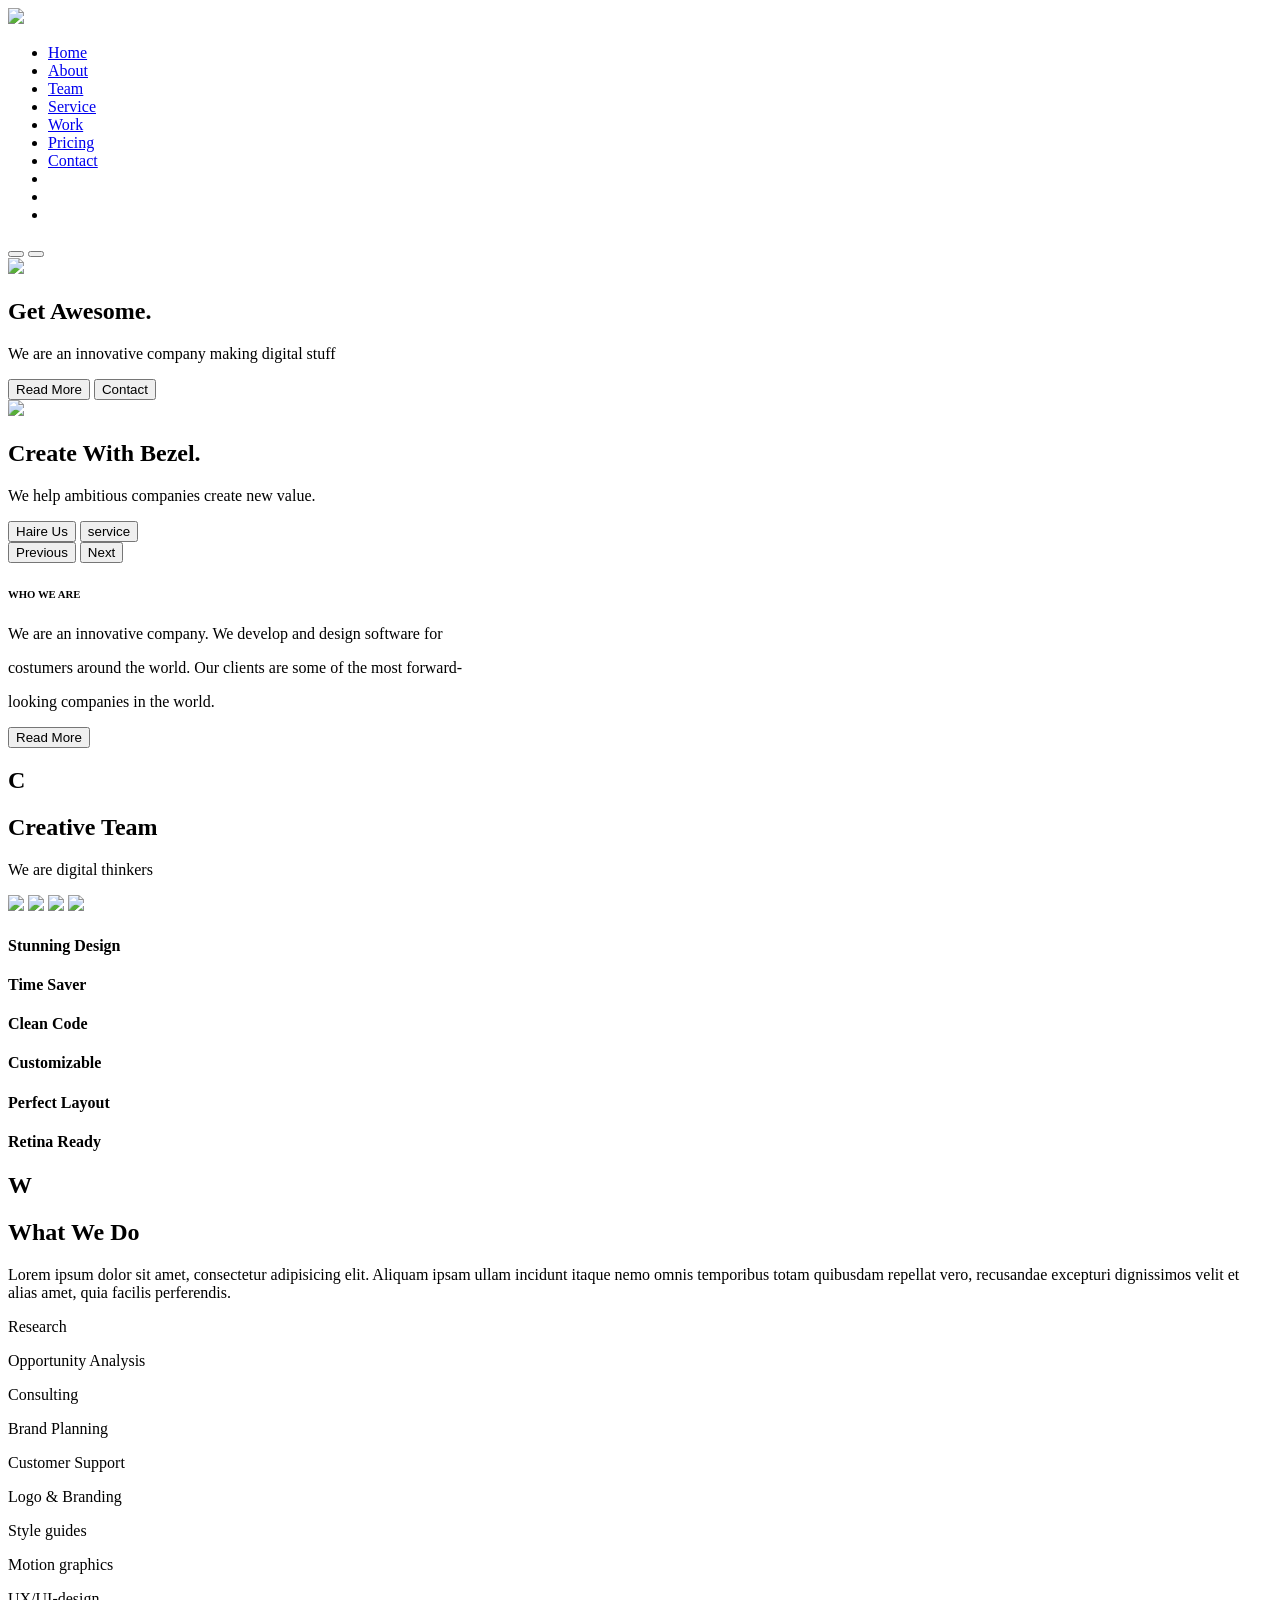
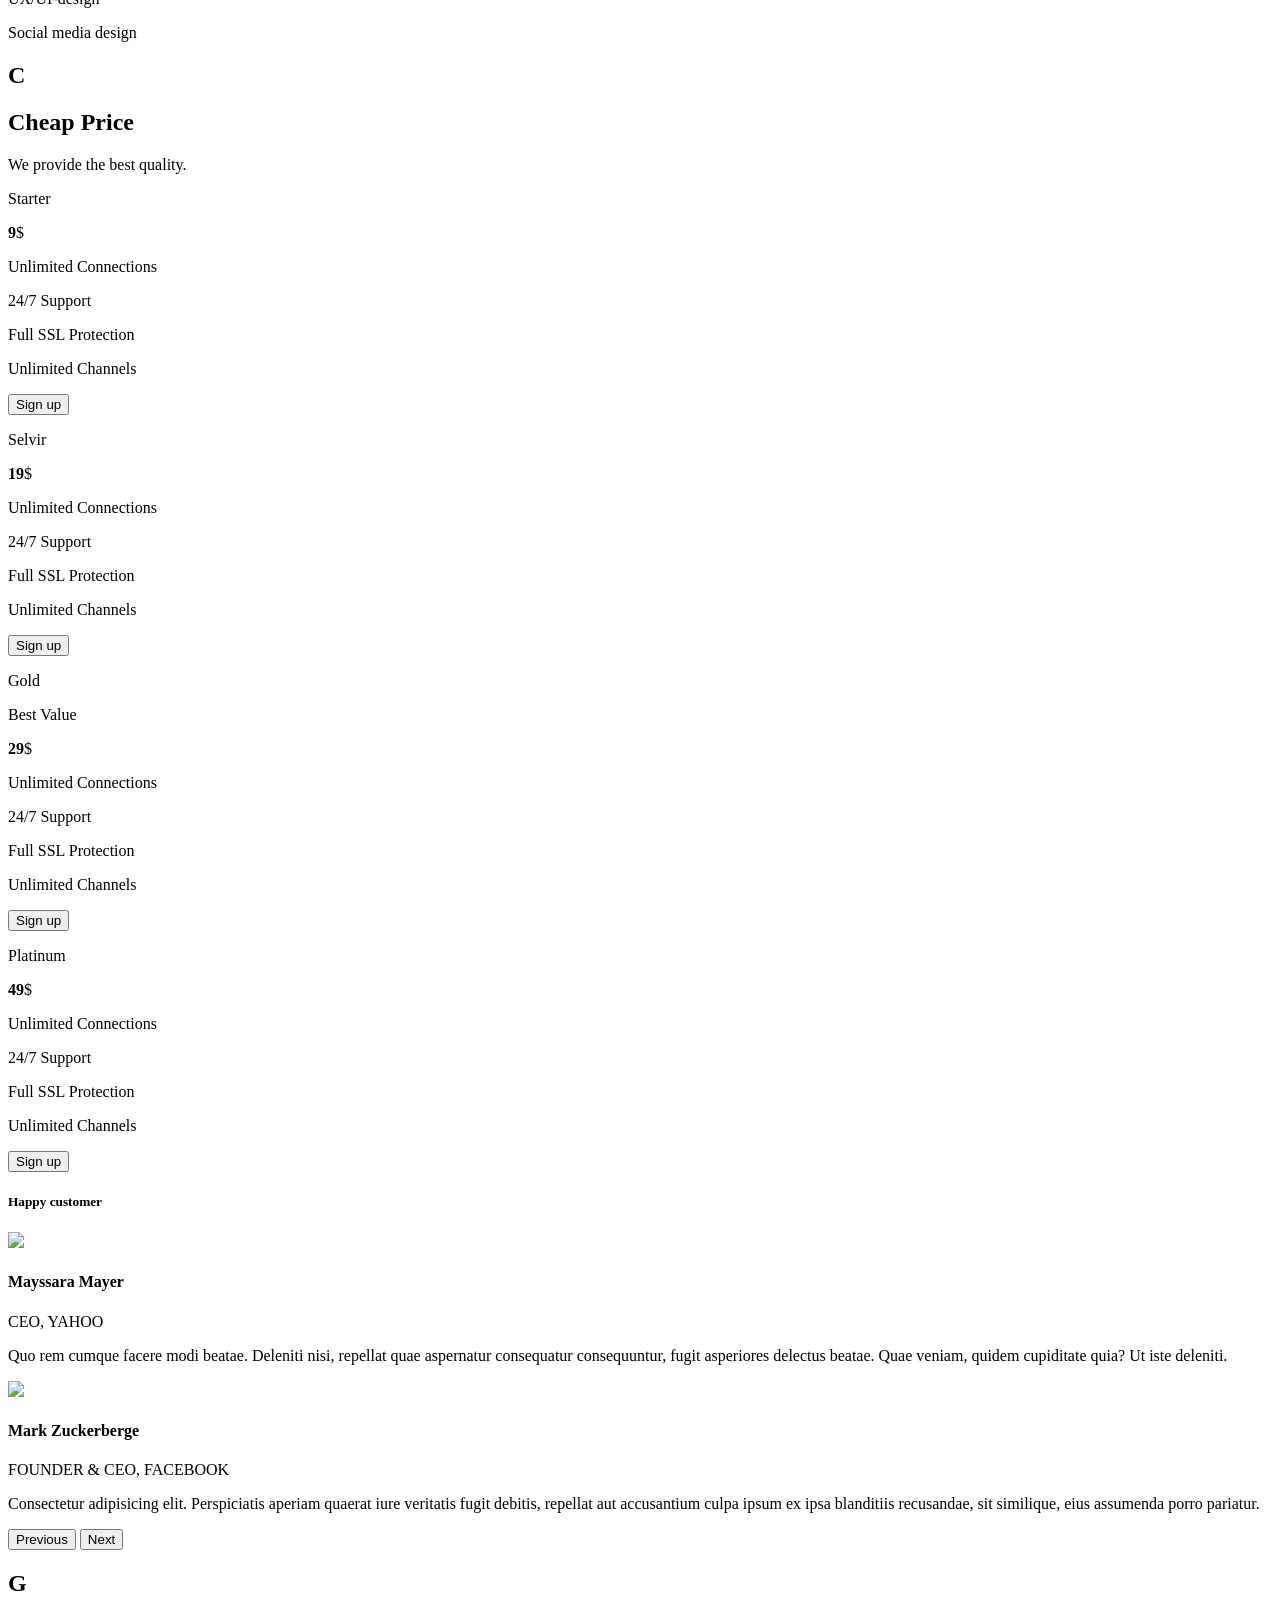
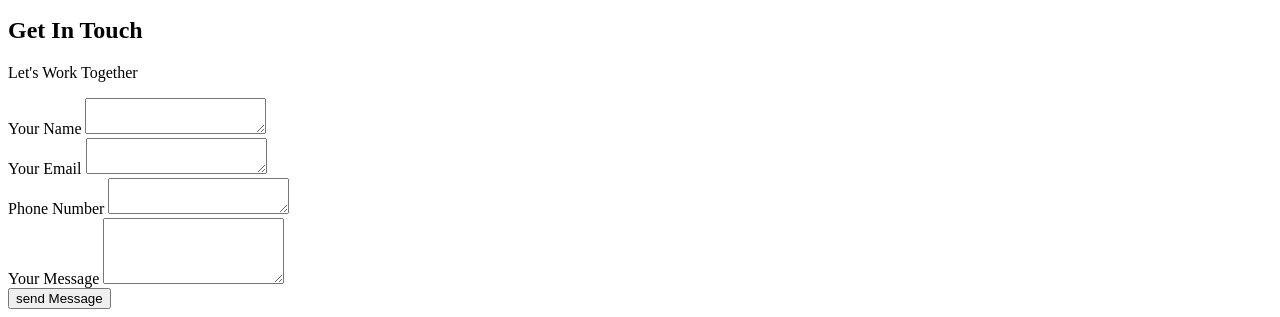
==== index.html @ a77585e8 "Add files via upload" ====
<!DOCTYPE html>
<html>

<head>
    <link rel="stylesheet" href="css/bootstrap.min.css">
    <link href="css/bezel.css" rel="stylesheet" />
    <link rel="stylesheet" href="css/all.min.css" />
</head>

<body>
    <nav class="navbar w-100 z-3 position-absolute rounded-3 ">
        <div class="container-fluid d-flex justify-content-around border-bottom">
            <a class="navbar-brand" href="#"><img class="w-50" src="bezelimg/logo-light.png" /></a>
            <ul class="nav ">
                <li class="nav-item">
                    <a class="nav-link" href="#">Home</a>
                </li>
                <li class="nav-item">
                    <a class="nav-link" href="#">About</a>
                </li>
                <li class="nav-item">
                    <a class="nav-link" href="#">Team</a>
                </li>
                <li class="nav-item">
                    <a class="nav-link" href="#">Service</a>
                </li>
                <li class="nav-item">
                    <a class="nav-link" href="#">Work</a>
                </li>
                <li class="nav-item">
                    <a class="nav-link" href="#">Pricing</a>
                </li>
                <li class="nav-item border-end">
                    <a class="nav-link" href="#">Contact</a>
                </li>
                <li class="nav-item">
                    <a class="nav-link" href="#"><i class="fa-brands fa-facebook-f"></i></a>
                </li>
                <li class="nav-item">
                    <a class="nav-link" href="#"><i class="fa-brands fa-twitter"></i></a>
                </li>
                <li class="nav-item">
                    <a class="nav-link" href="#"><i class="fa-brands fa-instagram"></i></a>
                </li>
            </ul>
        </div>

    </nav>
    <header>
        <section id="section1">
            <div id="carouselExampleCaptions" class="carousel slide">
                <div class="carousel-indicators">
                    <button type="button" data-bs-target="#carouselExampleCaptions" data-bs-slide-to="0" class="active"
                        aria-current="true" aria-label="Slide 1"></button>
                    <button type="button" data-bs-target="#carouselExampleCaptions" data-bs-slide-to="1"
                        aria-label="Slide 2"></button>
                </div>
                <div class="carousel-inner">
                    <div class="carousel-item active">
                        <img src="bezelimg/bg-image-28.jpg" class="d-block w-100">
                        <div class="layer bg-black bg-opacity-25 ">
                            <div class="carousel-caption d-none d-md-block">
                                <h1 class="display-1 fw-bolder ">Get Awesome.</h1>
                                <p>We are an innovative company making digital stuff</p>
                                <button type="button" class="btn btn-info p-3 text-white">Read More</button>
                                <button type="button"
                                    class="btn btn-light p-3 bg-black bg-opacity-10 text-white">Contact</button>
                            </div>
                        </div>
                    </div>
                    <div class="carousel-item">
                        <img src="bezelimg/bg-image-29.jpg" class="d-block w-100">
                        <div class="layer bg-black bg-opacity-50 ">
                            <div class="carousel-caption d-none d-md-block">
                                <h1 class="display-1">Create With Bezel.</h1>
                                <p>We help ambitious companies create new value.</p>
                                <button type="button" class="btn btn-info p-3 text-white">Haire Us</button>
                                <button type="button"
                                    class="btn btn-light p-3 bg-black bg-opacity-10 text-white">service</button>
                            </div>
                        </div>
                    </div>
                </div>
                <button class="carousel-control-prev" type="button" data-bs-target="#carouselExampleCaptions"
                    data-bs-slide="prev">
                    <span class="carousel-control-prev-icon" aria-hidden="true"></span>
                    <span class="visually-hidden">Previous</span>
                </button>
                <button class="carousel-control-next" type="button" data-bs-target="#carouselExampleCaptions"
                    data-bs-slide="next">
                    <span class="carousel-control-next-icon" aria-hidden="true"></span>
                    <span class="visually-hidden">Next</span>
                </button>
            </div>
        </section>
    </header>
    <section id="section2" class="border-bottom p-5">
        <h6 class="d-flex justify-content-center text-align-center pt-5 ">WHO WE ARE</h6>
        <p class="d-flex justify-content-center text-align-center lead text-body-secondary">We are an innovative
            company. We develop and
            design <span class="text-info">software</span> for </p>
        <p class="d-flex justify-content-center text-align-center lead text-body-secondary">costumers around the world.
            Our clients are some
            of the most forward-</p>
        <p class="d-flex justify-content-center text-align-center lead text-body-secondary">looking companies in the
            world.</p>
        <div class="div16 d-flex justify-content-center text-align-center">
            <button type="button" class="btn border p-3">Read More</button>
        </div>
    </section>
    <section id="section3">
        <h2 class="d-flex justify-content-center text-align-center">C</h2>
        <h1 class="d-flex justify-content-center text-align-center fw-bolder">Creative Team</h1>
        <p class="lead text-secondary fs-6  d-flex justify-content-center text-align-center">We are digital thinkers</p>
        <div class="imgdiv d-flex justify-content-evenly p-5">
            <img src="bezelimg/team-1.jpg" />
            <img src="bezelimg/team-2.jpg" />
            <img src="bezelimg/team-3.jpg" />
            <img src="bezelimg/team-4.jpg" />
        </div>
    </section>
    <section id="section4" class=" p-5">
        <div class="div1 d-flex justify-content-evenly pb-5 text-white">
            <h4>Stunning Design</h4>
            <h4> Time Saver</h4>
            <h4> Clean Code</h4>
            <h4> Customizable</h4>
            <h4> Perfect Layout</h4>
            <h4> Retina Ready</h4>
        </div>
        <div class="div2 d-flex justify-content-around text-white">
            <div class="div3 col-3">
                <h1 class="d-flex justify-content-center text-align-center">W</h1>
                <div class="div17">
                    <h2 class="fw-bolder">What We Do</h2>
                </div>
                <p>Lorem ipsum dolor sit amet, consectetur adipisicing elit. Aliquam ipsam ullam incidunt itaque nemo
                    omnis temporibus totam quibusdam repellat vero, recusandae excepturi dignissimos velit et alias
                    amet, quia facilis perferendis.</p>
            </div>

            <div class="div4 col-2">
                <p><i class="fa-solid fa-check border rounded-circle p-1 text-white"></i>Research</p>
                <p><i class="fa-solid fa-check border rounded-circle p-1 text-white"></i>Opportunity Analysis</p>
                <p><i class="fa-solid fa-check border rounded-circle p-1 text-white"></i>Consulting</p>
                <p><i class="fa-solid fa-check border rounded-circle p-1 text-white"></i>Brand Planning</p>
                <p><i class="fa-solid fa-check border rounded-circle p-1 text-white"></i>Customer Support</p>
            </div>
            <div class="div5 col-2">
                <p><i class="fa-solid fa-check border rounded-circle p-1 text-white"></i>Logo & Branding</p>
                <p><i class="fa-solid fa-check border rounded-circle p-1 text-white"></i>Style guides</p>
                <p><i class="fa-solid fa-check border rounded-circle p-1 text-white"></i>Motion graphics</p>
                <p><i class="fa-solid fa-check border rounded-circle p-1 text-white"></i>UX/UI-design</p>
                <p><i class="fa-solid fa-check border rounded-circle p-1 text-white"></i>Social media design</p>
            </div>
        </div>
    </section>
    <section id="section5" >
        <div class="div6 ">
            <h1 class="d-flex justify-content-center text-align-center">C</h1>
            <h2 class="d-flex justify-content-center text-align-center fs-1 fw-bolder">Cheap Price</h2>
            <p class="lead d-flex justify-content-center text-align-center">We provide the best quality.</p>
        </div>
        <div class="div7 d-flex justify-content-evenly p-5">
            <div class="div8 col-2 bg-white shadow p-3">
                <p>Starter</p>
                <p class="border-bottom"><strong class="fs-1">9</strong>$</p>
                <p>Unlimited Connections</p>
                <p>24/7 Support</p>
                <p>Full SSL Protection</p>
                <p>Unlimited Channels</p>
                <button type="button" class="btn btn-info">Sign up</button>
            </div>
            <div class="div9 col-2 bg-white shadow p-3 ">
                <p>Selvir</p>
                <p class="border-bottom"><strong class="fs-1">19</strong>$</p>
                <p>Unlimited Connections</p>
                <p>24/7 Support</p>
                <p>Full SSL Protection</p>
                <p>Unlimited Channels</p>
                <button type="button" class="btn btn-info">Sign up</button>
            </div>
            <div class="div10 col-2 bg-white shadow p-2">
                <div class="div18 d-flex justify-content-between">
                    <p>Gold</p>
                <p class="bg-info rounded-pill p-1">Best Value</p>
                </div>
                <p class="border-bottom"><strong class="fs-1 text-info">29</strong>$</p>
                <p>Unlimited Connections</p>
                <p>24/7 Support</p>
                <p>Full SSL Protection</p>
                <p>Unlimited Channels</p>
                <button type="button" class="btn btn-info">Sign up</button>
            </div>
            <div class="div11 col-2 bg-white shadow p-3">
                <p>Platinum</p>
                <p class="border-bottom"><strong class="fs-1">49</strong>$</p>
                <p>Unlimited Connections</p>
                <p>24/7 Support</p>
                <p>Full SSL Protection</p>
                <p>Unlimited Channels</p>
                <button type="button" class="btn btn-info">Sign up</button>
            </div>
        </div>
    </section>
    <section id="section6" class="bg-light">
        <div class="title d-flex justify-content-center text-align-center">
            <h5 class="lead ">Happy customer</h5>
        </div>
        <div id="carouselExample" class="carousel slide">
            <div class="carousel-inner">
                <div class="carousel-item active">
                    <div class="container d-flex justify-content-center text-align-center">
                        <div class="row col-md-6 col-sm-3">

                            <div class="section-content">
                                <div class="div13">
                                    <img src="bezelimg/testimonial-1.jpg" />
                                    <div class="comment bg-white mt-5 p-5 shadow ">
                                        <h4 class=" d-flex justify-content-center text-align-center pt-3 fw-bolder">
                                            Mayssara Mayer</h4>
                                        <p class="text-body-secondary d-flex justify-content-center text-align-center">
                                            CEO, YAHOO</p>
                                        <p class=" text-body-tertiary lead">Quo rem cumque facere modi beatae. Deleniti
                                            nisi,
                                            repellat quae aspernatur consequatur consequuntur,
                                            fugit asperiores delectus beatae. Quae veniam, quidem
                                            cupiditate quia? Ut iste deleniti.
                                        </p>
                                    </div>
                                </div>
                            </div>
                        </div>
                    </div>
                </div>
                <div class="carousel-item">
                    <div class="container d-flex justify-content-center text-align-center">
                        <div class="row col-md-6 col-sm-3">
                            <div class="section-content">
                                <div class="div13">
                                    <img src="bezelimg/testimonial-2.jpg" />
                                    <div class="comment bg-white mt-5 p-5 shadow ">
                                        <h4 class=" d-flex justify-content-center text-align-center pt-3 fw-bolder">Mark
                                            Zuckerberge</h4>
                                        <p class="text-body-secondary d-flex justify-content-center text-align-center">
                                            FOUNDER & CEO, FACEBOOK</p>
                                        <p class=" text-body-tertiary lead">Consectetur adipisicing elit. Perspiciatis
                                            aperiam quaerat iure veritatis fugit debitis,
                                            repellat aut accusantium culpa ipsum ex ipsa blanditiis recusandae,
                                            sit similique, eius assumenda porro pariatur.
                                        </p>
                                    </div>
                                </div>
                            </div>
                        </div>
                    </div>
                </div>
            </div>
            <button class="carousel-control-prev" type="button" data-bs-target="#carouselExample" data-bs-slide="prev">
                <span class="carousel-control-prev-icon" aria-hidden="true"></span>
                <span class="visually-hidden">Previous</span>
            </button>
            <button class="carousel-control-next" type="button" data-bs-target="#carouselExample" data-bs-slide="next">
                <span class="carousel-control-next-icon" aria-hidden="true"></span>
                <span class="visually-hidden">Next</span>
            </button>
        </div>
    </section>
    <section id="contact" class="d-flex justify-content-evenly pb-5">
        <div class="div14 col-md-6 col-sm-3"> </div>
        <div class="div15  col-md-6 col-sm-3">
            <h1>G</h1>
            <h2>Get In Touch</h2>
            <p class="lead">Let's Work Together</p>
            <div class="mb-3">
                <label for="exampleFormControlTextarea1" class="form-label">Your Name</label>
                <textarea class="form-control" id="exampleFormControlTextarea1" rows="2"></textarea>
            </div>
            <div class="mb-3">
                <label for="exampleFormControlTextarea1" class="form-label">Your Email</label>
                <textarea class="form-control" id="exampleFormControlTextarea1" rows="2"></textarea>
            </div>
            <div class="mb-3">
                <label for="exampleFormControlTextarea1" class="form-label">Phone Number</label>
                <textarea class="form-control" id="exampleFormControlTextarea1" rows="2"></textarea>
            </div>
            <div class="mb-3">
                <label for="exampleFormControlTextarea1" class="form-label">Your Message</label>
                <textarea class="form-control" id="exampleFormControlTextarea1" rows="4"></textarea>
            </div>
            <button type="button" class="btn btn-info p-3">send Message</button>
        </div>
    </section>















    <script src="https://cdn.jsdelivr.net/npm/@popperjs/core@2.11.8/dist/umd/popper.min.js"
        integrity="sha384-I7E8VVD/ismYTF4hNIPjVp/Zjvgyol6VFvRkX/vR+Vc4jQkC+hVqc2pM8ODewa9r"
        crossorigin="anonymous"></script>
    <script src="js/bootstrap.bundle.js"></script>
</body>

</html>
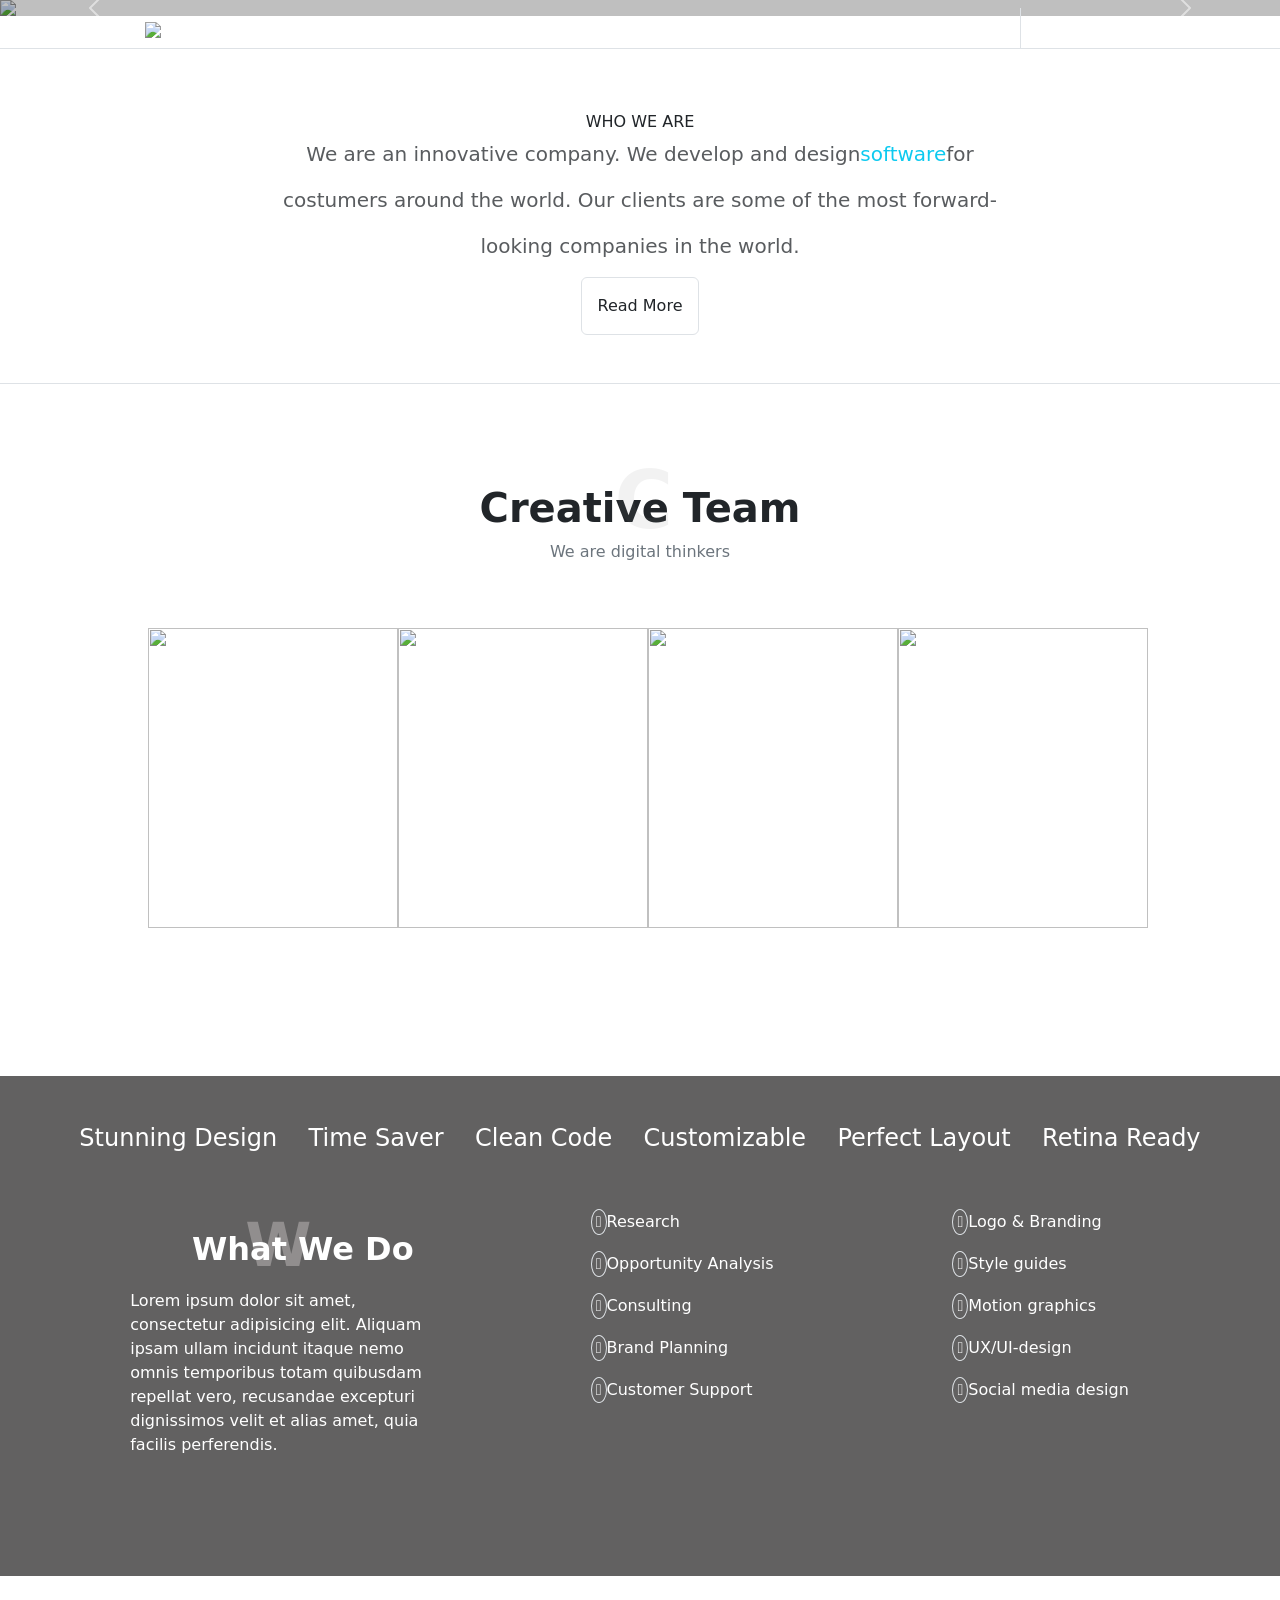
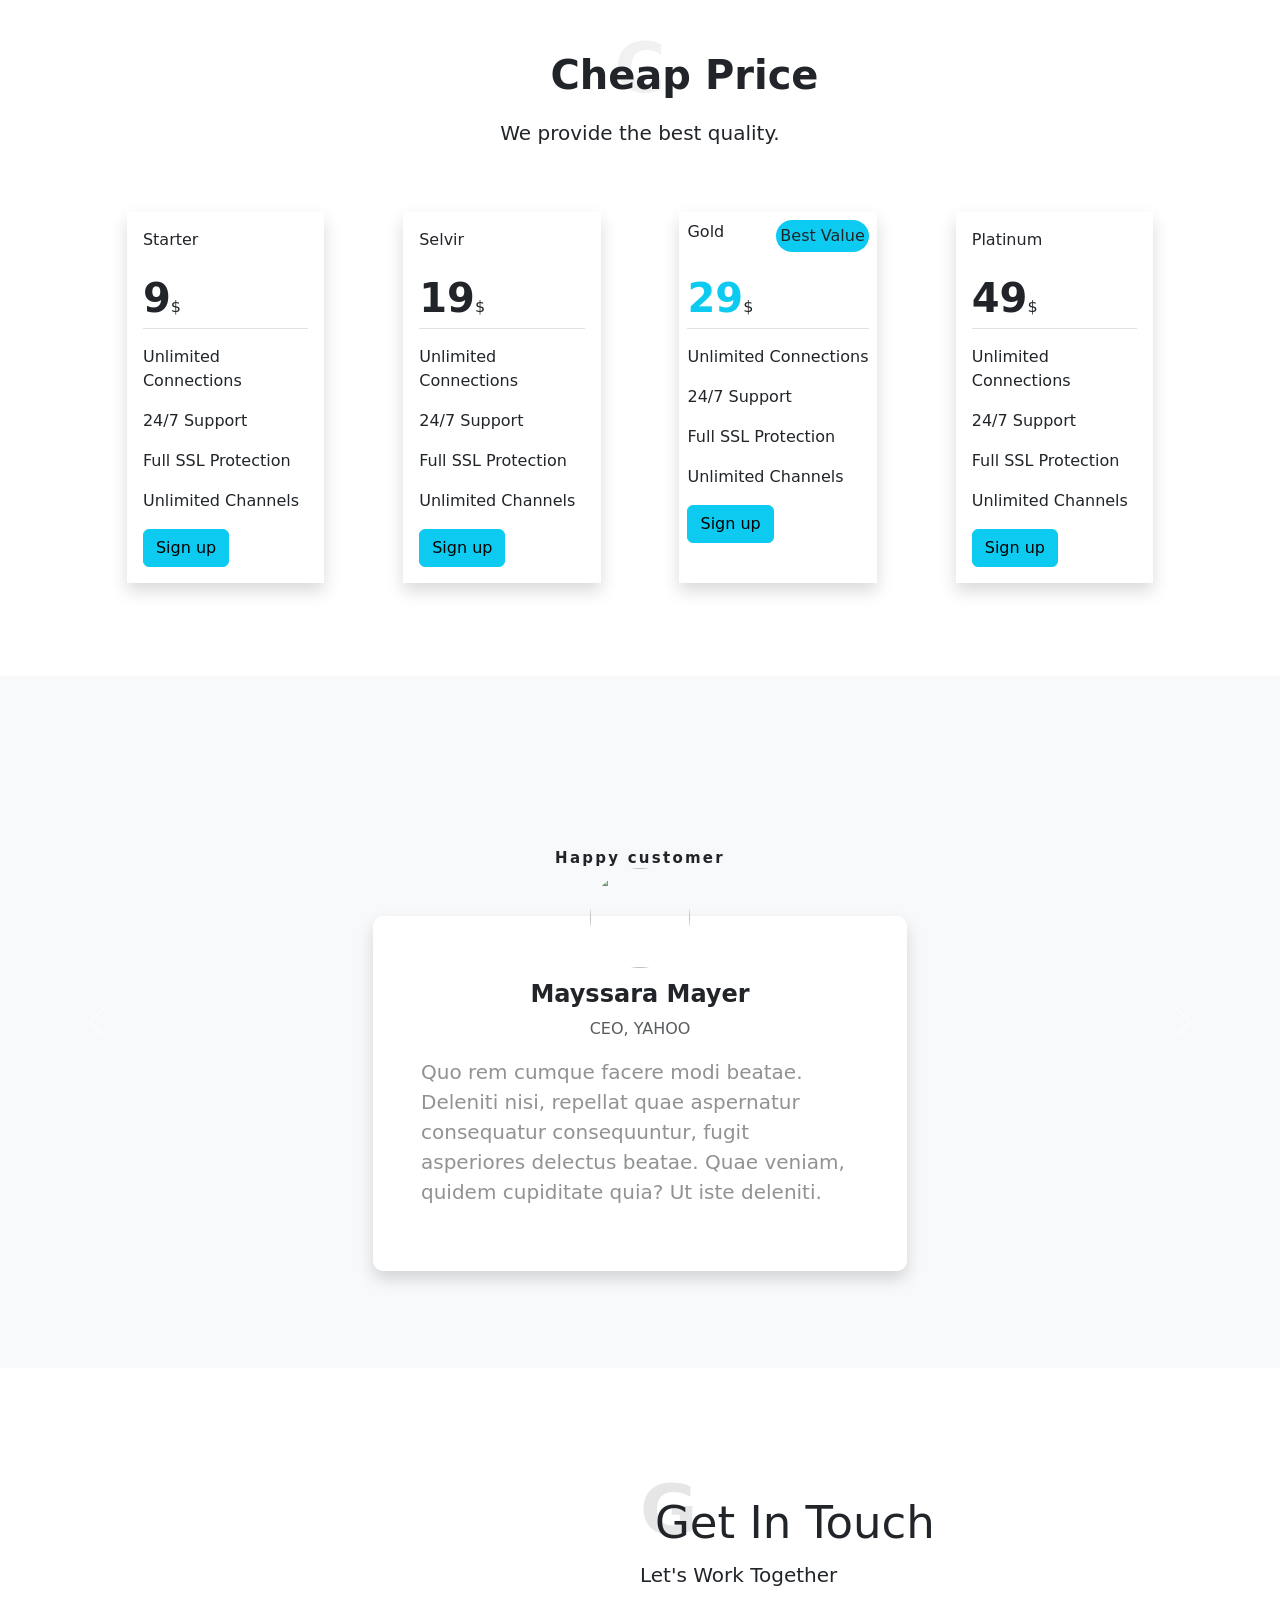
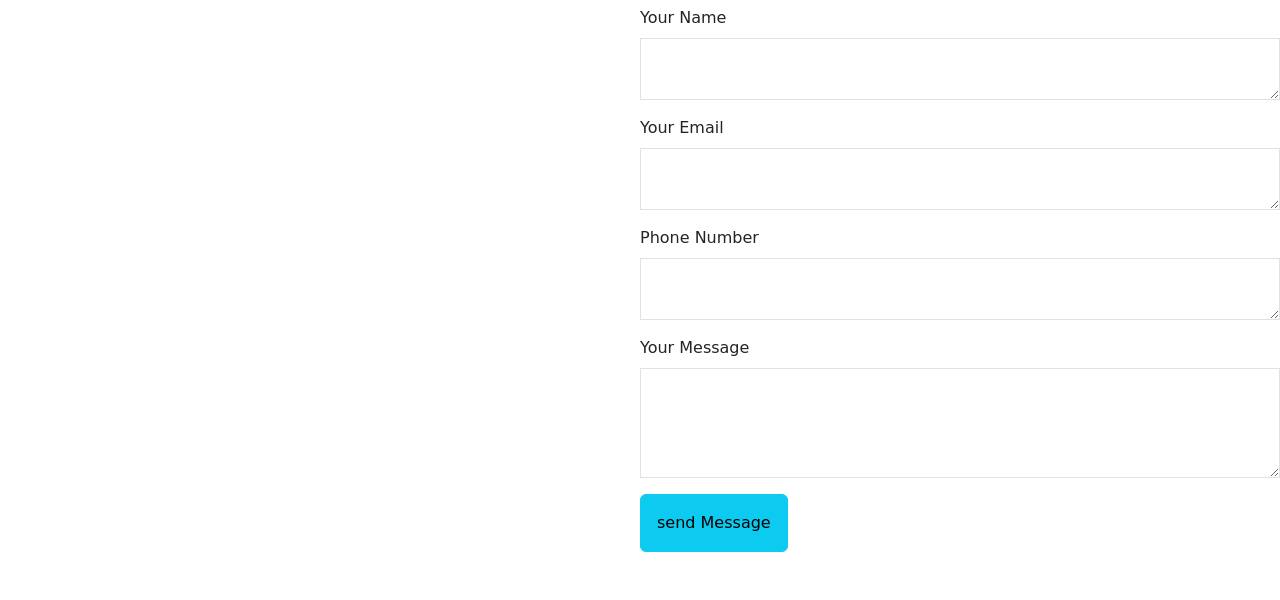
==== commit c4828930: "Update index.html" ====
--- a/index.html
+++ b/index.html
@@ -2,9 +2,9 @@
 <html>
 
 <head>
-    <link rel="stylesheet" href="css/bootstrap.min.css">
-    <link href="css/bezel.css" rel="stylesheet" />
-    <link rel="stylesheet" href="css/all.min.css" />
+    <link rel="stylesheet" href="bootstrap.min.css">
+    <link href="bezel.css" rel="stylesheet" />
+    <link rel="stylesheet" href="all.min.css" />
 </head>
 
 <body>
@@ -312,4 +312,6 @@
     <script src="js/bootstrap.bundle.js"></script>
 </body>
 
-</html>+
+</html>
+
--- a/bezel.css
+++ b/bezel.css
@@ -0,0 +1,167 @@
+*{
+    margin: 0;
+    padding: 0;
+}
+.nav-item a{
+    color: white;
+}
+.nav-item a:hover{
+    color: white;
+}
+.carousel-item.active .layer {
+    position: absolute;
+    top: 0;
+    left: 0;
+    width: 100%;
+    height: 100%;
+}
+.carousel-item.active .overlay {
+    position: absolute;
+    top: 0;
+    left: 0;
+    width: 100%;
+    height: 100%;
+    background-color: rgba(0, 0, 0, 0.5); 
+}
+.carousel-caption {
+    font-size: 20px;
+    position: absolute;
+    top: 40%;
+}
+.carousel-caption h1{
+    font-size: 100px;
+    font-family: Arial, Helvetica, sans-serif;
+}
+.btn-info:hover{
+transform: scale(1.1);
+}
+#section3 img{
+    width: 250px;
+    height: 300px;
+ } 
+ .section-content{
+    position: relative;
+    height: 500px;
+   }
+ .section-content img{
+    width: 100px;
+    height: 100px;
+    border-radius: 50%;
+    position: absolute;
+    bottom: 80%;
+    left: 41%; 
+ }
+ .comment{
+    border-radius: 10px;
+ }
+ .container{
+    padding-top: 15%;
+ }
+ #section5{
+    height: 700px;
+    padding-top: 50px;
+ }
+ .div6{
+    position: relative;
+ }
+ .div6 h1{
+    font-size: 70px;
+    font-weight: 900;
+    color: rgba(191, 187, 187, 0.2);
+ }
+.div6 h2{
+    position: absolute;
+    top: 20%;
+    left: 43%;
+}
+ #section6{
+    position: relative;
+ }
+ .title h5{
+    position: absolute;
+    top: 25%;
+    font-size: 15px;
+    letter-spacing: 0.15em;
+    font-weight: 600;  
+ }
+ .form-control{
+    border-radius: 0;
+ }
+#contact{
+    padding-top: 100px;
+    position: relative;
+}
+#contact h1{
+   font-family: system-ui, -apple-system, BlinkMacSystemFont, 'Segoe UI', Roboto, Oxygen, Ubuntu, Cantarell, 'Open Sans', 'Helvetica Neue', sans-serif;
+    font-weight: 900;
+    font-size: 70px;
+    color: rgba(128, 128, 128, 0.2);
+}
+.div15{
+    position: relative;
+}
+.div15 h2{
+    position: absolute;
+    top: 4%;
+    left: 15px;
+    font-family: system-ui, -apple-system, BlinkMacSystemFont, 'Segoe UI', Roboto, Oxygen, Ubuntu, Cantarell, 'Open Sans', 'Helvetica Neue', sans-serif;
+    font-size:45px ;
+    font-weight: 300px;
+}
+#section3{
+    position: relative;
+    padding: 100px;
+}
+#section3 h2 {
+    font-family: system-ui, -apple-system, BlinkMacSystemFont, 'Segoe UI', Roboto, Oxygen, Ubuntu, Cantarell, 'Open Sans', 'Helvetica Neue', sans-serif;
+    font-weight: 900;
+    font-size: 80px;
+    color: rgba(128, 128, 128, 0.1);
+    position: absolute;
+    top: 10%;
+    left: 48%;
+}
+#section4{
+    background-color: rgb(98, 97, 97);
+    position: relative;
+    height: 500px;
+}
+.div17 h2{
+    position: absolute;
+    bottom: 60%;
+    left: 15%; 
+}
+.div3 h1{
+    font-family: system-ui, -apple-system, BlinkMacSystemFont, 'Segoe UI', Roboto, Oxygen, Ubuntu, Cantarell, 'Open Sans', 'Helvetica Neue', sans-serif;
+    font-weight: 900;
+    font-size: 60px;
+    color: rgba(191, 187, 187, 0.5);
+}
+.div16 .btn:hover{
+color: white;
+background-color: black;
+}
+
+
+
+
+
+
+
+
+
+
+
+
+
+  
+
+
+
+
+
+
+
+
+
+
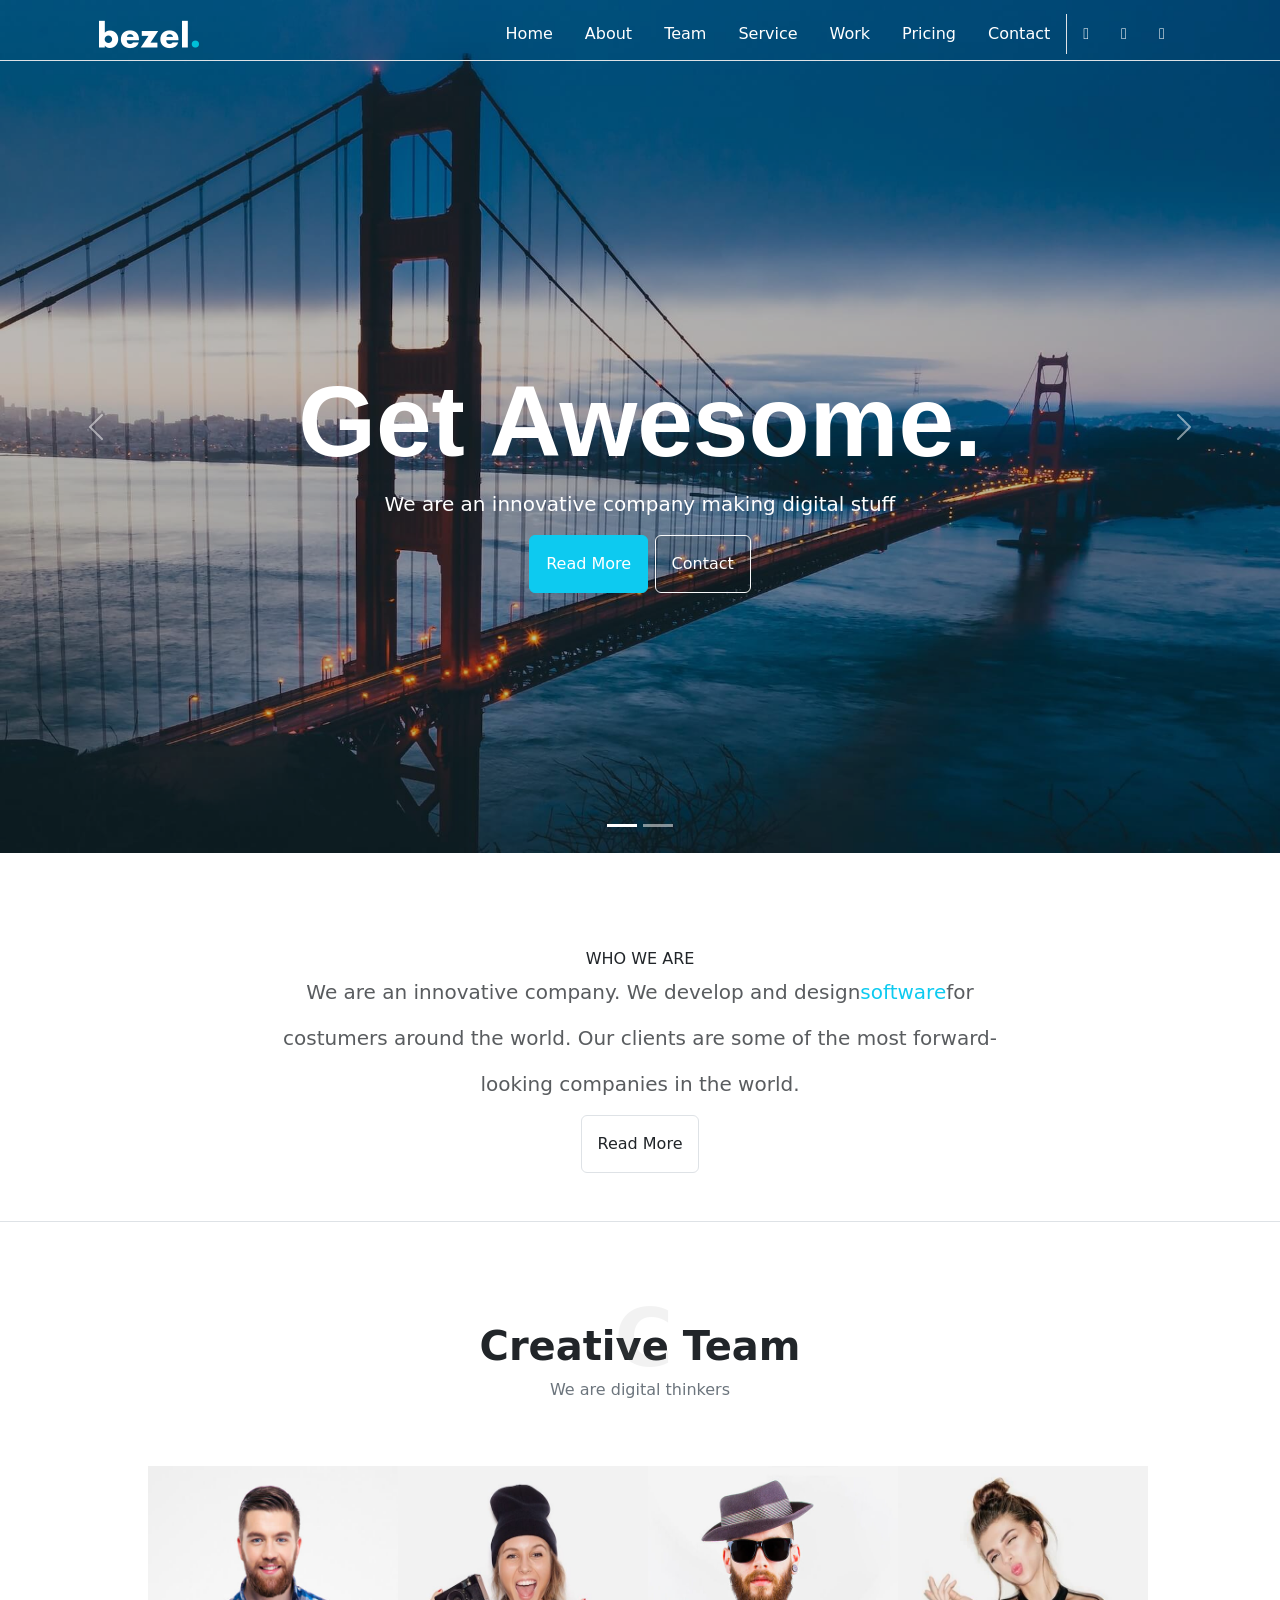
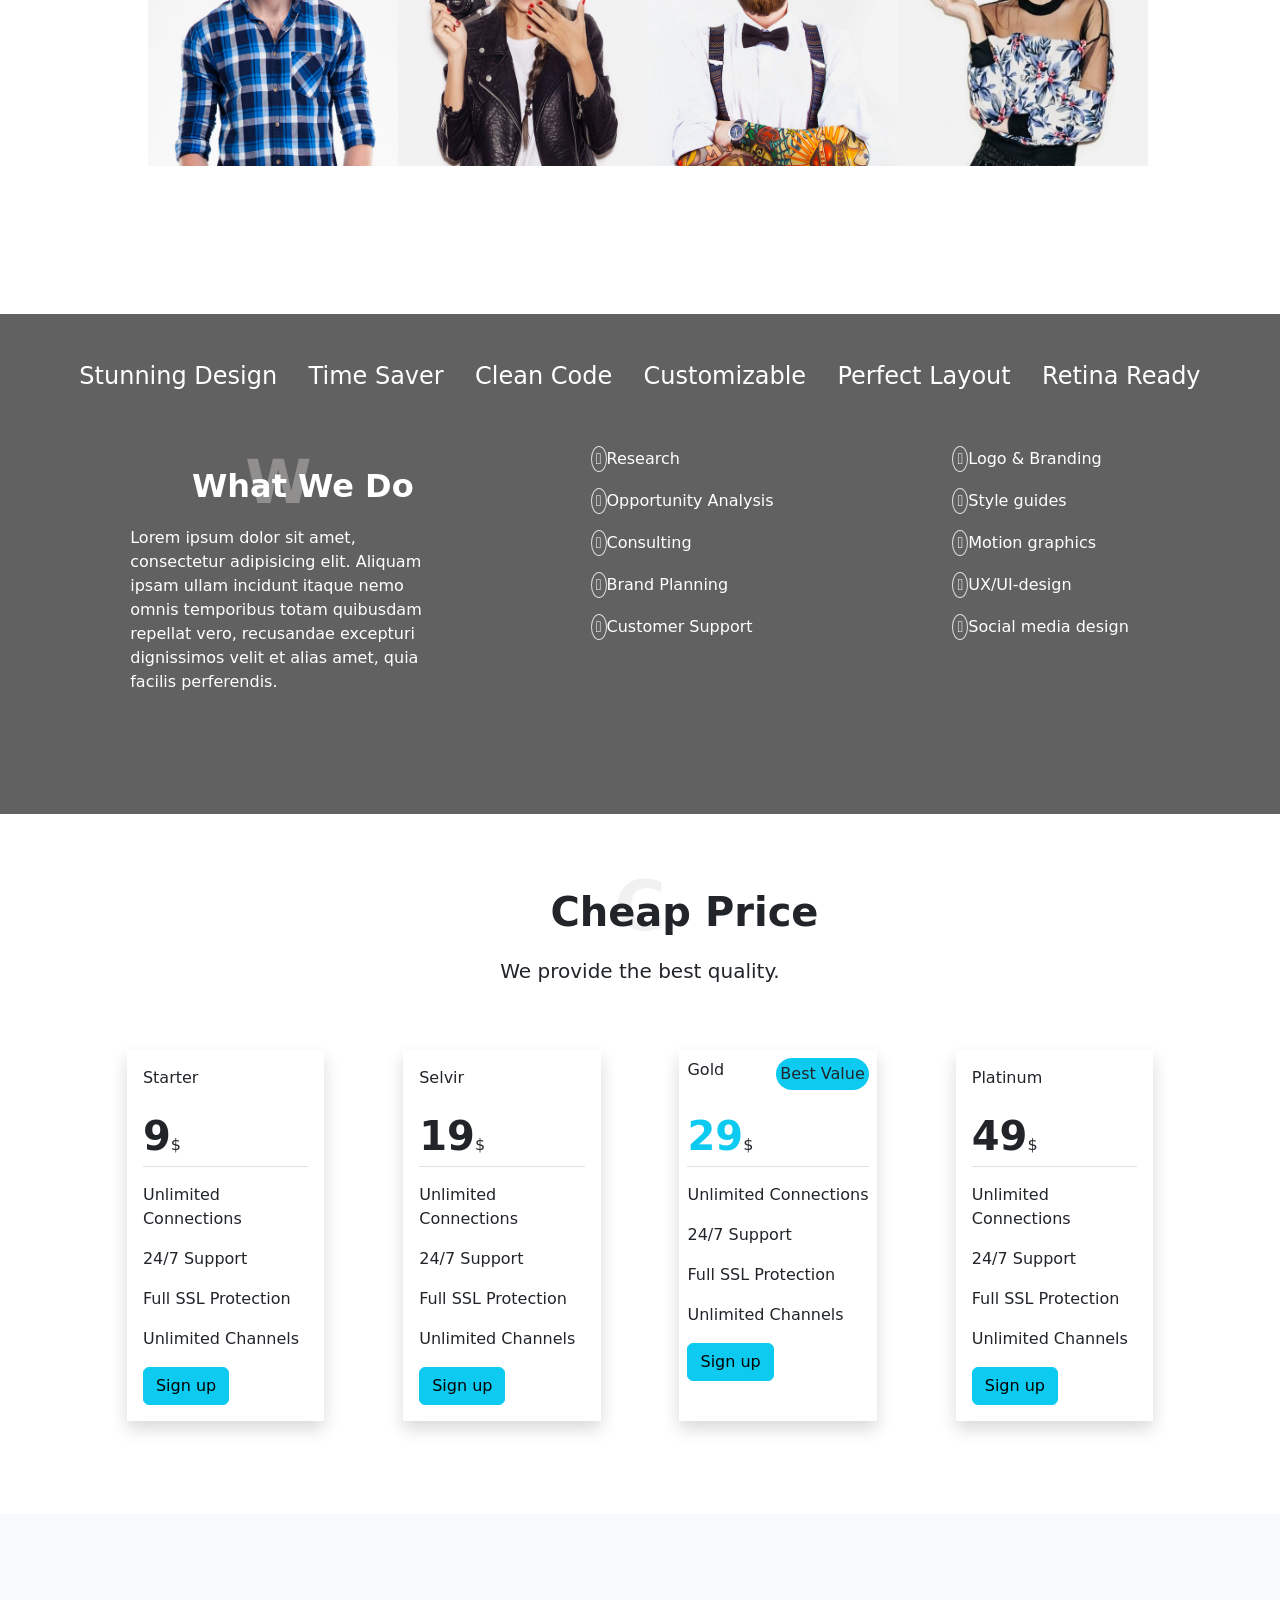
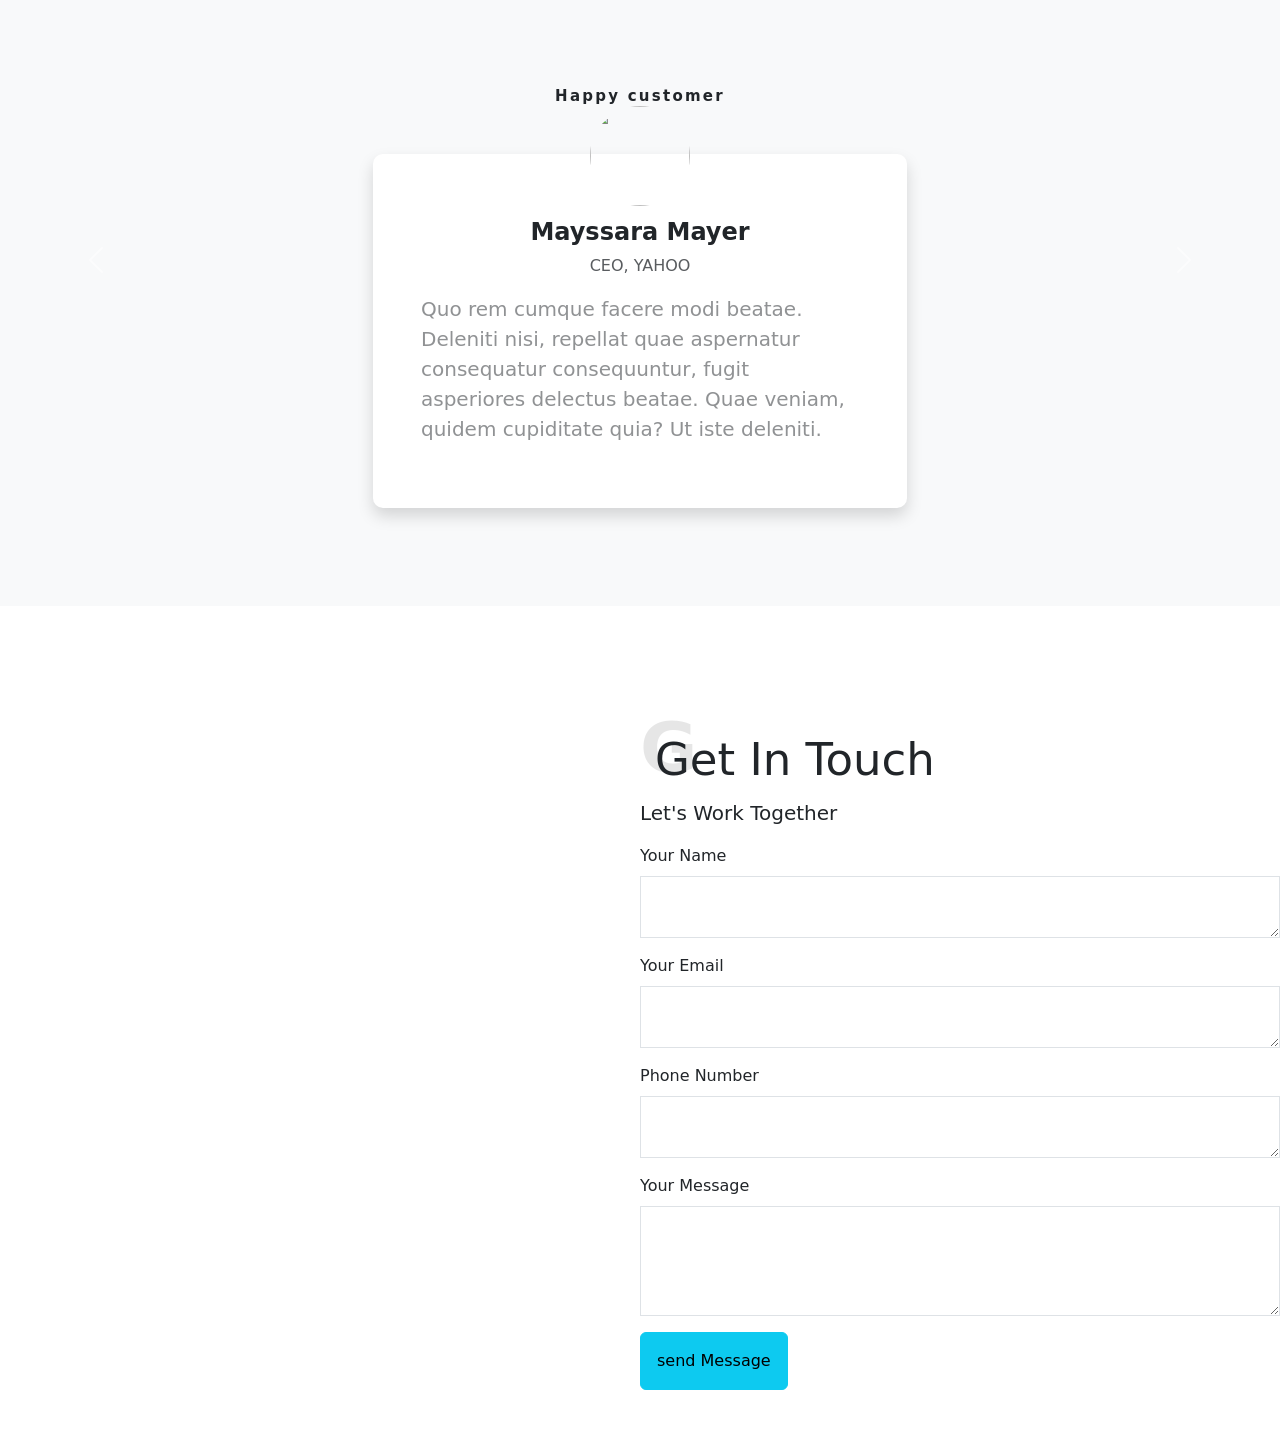
==== commit 64af0783: "Update index.html" ====
--- a/index.html
+++ b/index.html
@@ -10,7 +10,7 @@
 <body>
     <nav class="navbar w-100 z-3 position-absolute rounded-3 ">
         <div class="container-fluid d-flex justify-content-around border-bottom">
-            <a class="navbar-brand" href="#"><img class="w-50" src="bezelimg/logo-light.png" /></a>
+            <a class="navbar-brand" href="#"><img class="w-50" src="logo-light.png" /></a>
             <ul class="nav ">
                 <li class="nav-item">
                     <a class="nav-link" href="#">Home</a>
@@ -57,7 +57,7 @@
                 </div>
                 <div class="carousel-inner">
                     <div class="carousel-item active">
-                        <img src="bezelimg/bg-image-28.jpg" class="d-block w-100">
+                        <img src="bg-image-28.jpg" class="d-block w-100">
                         <div class="layer bg-black bg-opacity-25 ">
                             <div class="carousel-caption d-none d-md-block">
                                 <h1 class="display-1 fw-bolder ">Get Awesome.</h1>
@@ -69,7 +69,7 @@
                         </div>
                     </div>
                     <div class="carousel-item">
-                        <img src="bezelimg/bg-image-29.jpg" class="d-block w-100">
+                        <img src="bg-image-29.jpg" class="d-block w-100">
                         <div class="layer bg-black bg-opacity-50 ">
                             <div class="carousel-caption d-none d-md-block">
                                 <h1 class="display-1">Create With Bezel.</h1>
@@ -113,10 +113,10 @@
         <h1 class="d-flex justify-content-center text-align-center fw-bolder">Creative Team</h1>
         <p class="lead text-secondary fs-6  d-flex justify-content-center text-align-center">We are digital thinkers</p>
         <div class="imgdiv d-flex justify-content-evenly p-5">
-            <img src="bezelimg/team-1.jpg" />
-            <img src="bezelimg/team-2.jpg" />
-            <img src="bezelimg/team-3.jpg" />
-            <img src="bezelimg/team-4.jpg" />
+            <img src="team-1.jpg" />
+            <img src="team-2.jpg" />
+            <img src="team-3.jpg" />
+            <img src="team-4.jpg" />
         </div>
     </section>
     <section id="section4" class=" p-5">
@@ -309,9 +309,10 @@
     <script src="https://cdn.jsdelivr.net/npm/@popperjs/core@2.11.8/dist/umd/popper.min.js"
         integrity="sha384-I7E8VVD/ismYTF4hNIPjVp/Zjvgyol6VFvRkX/vR+Vc4jQkC+hVqc2pM8ODewa9r"
         crossorigin="anonymous"></script>
-    <script src="js/bootstrap.bundle.js"></script>
+    <script src="bootstrap.bundle.js"></script>
 </body>
 
 
 </html>
 
+
